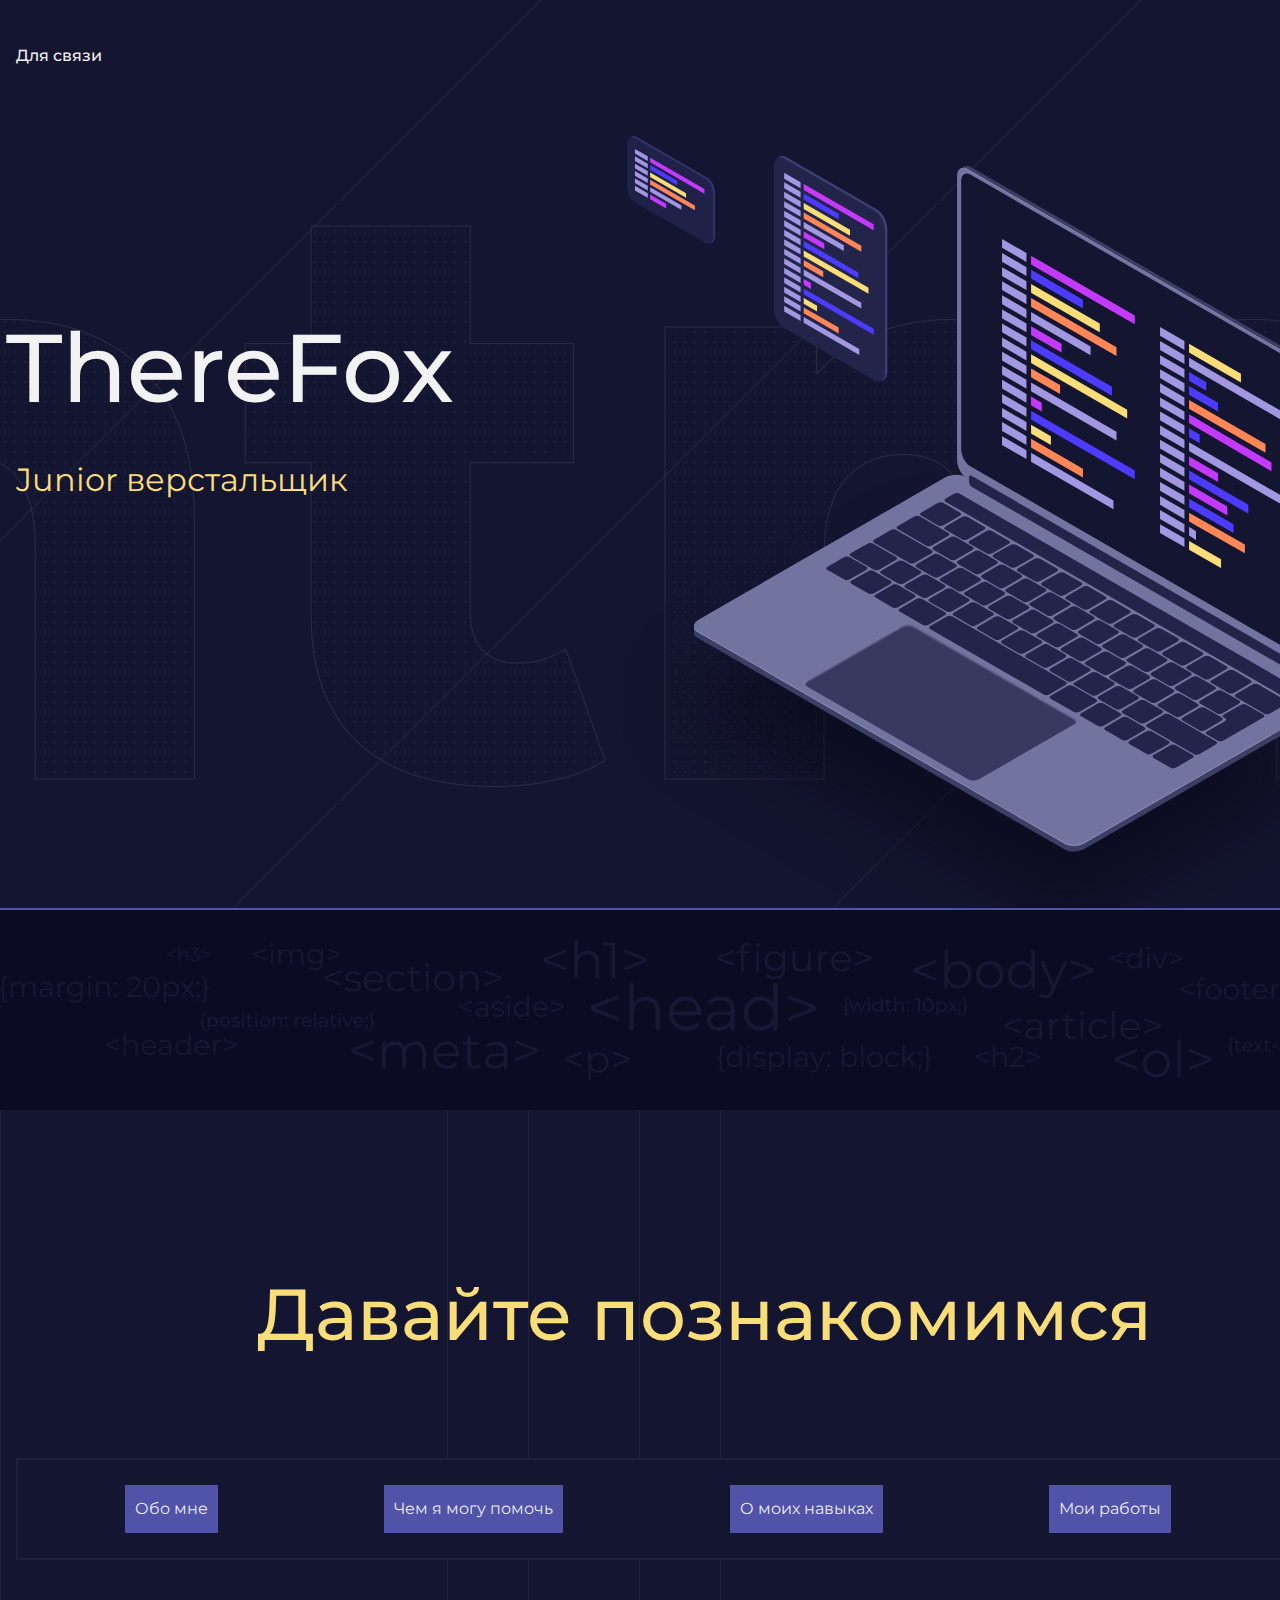
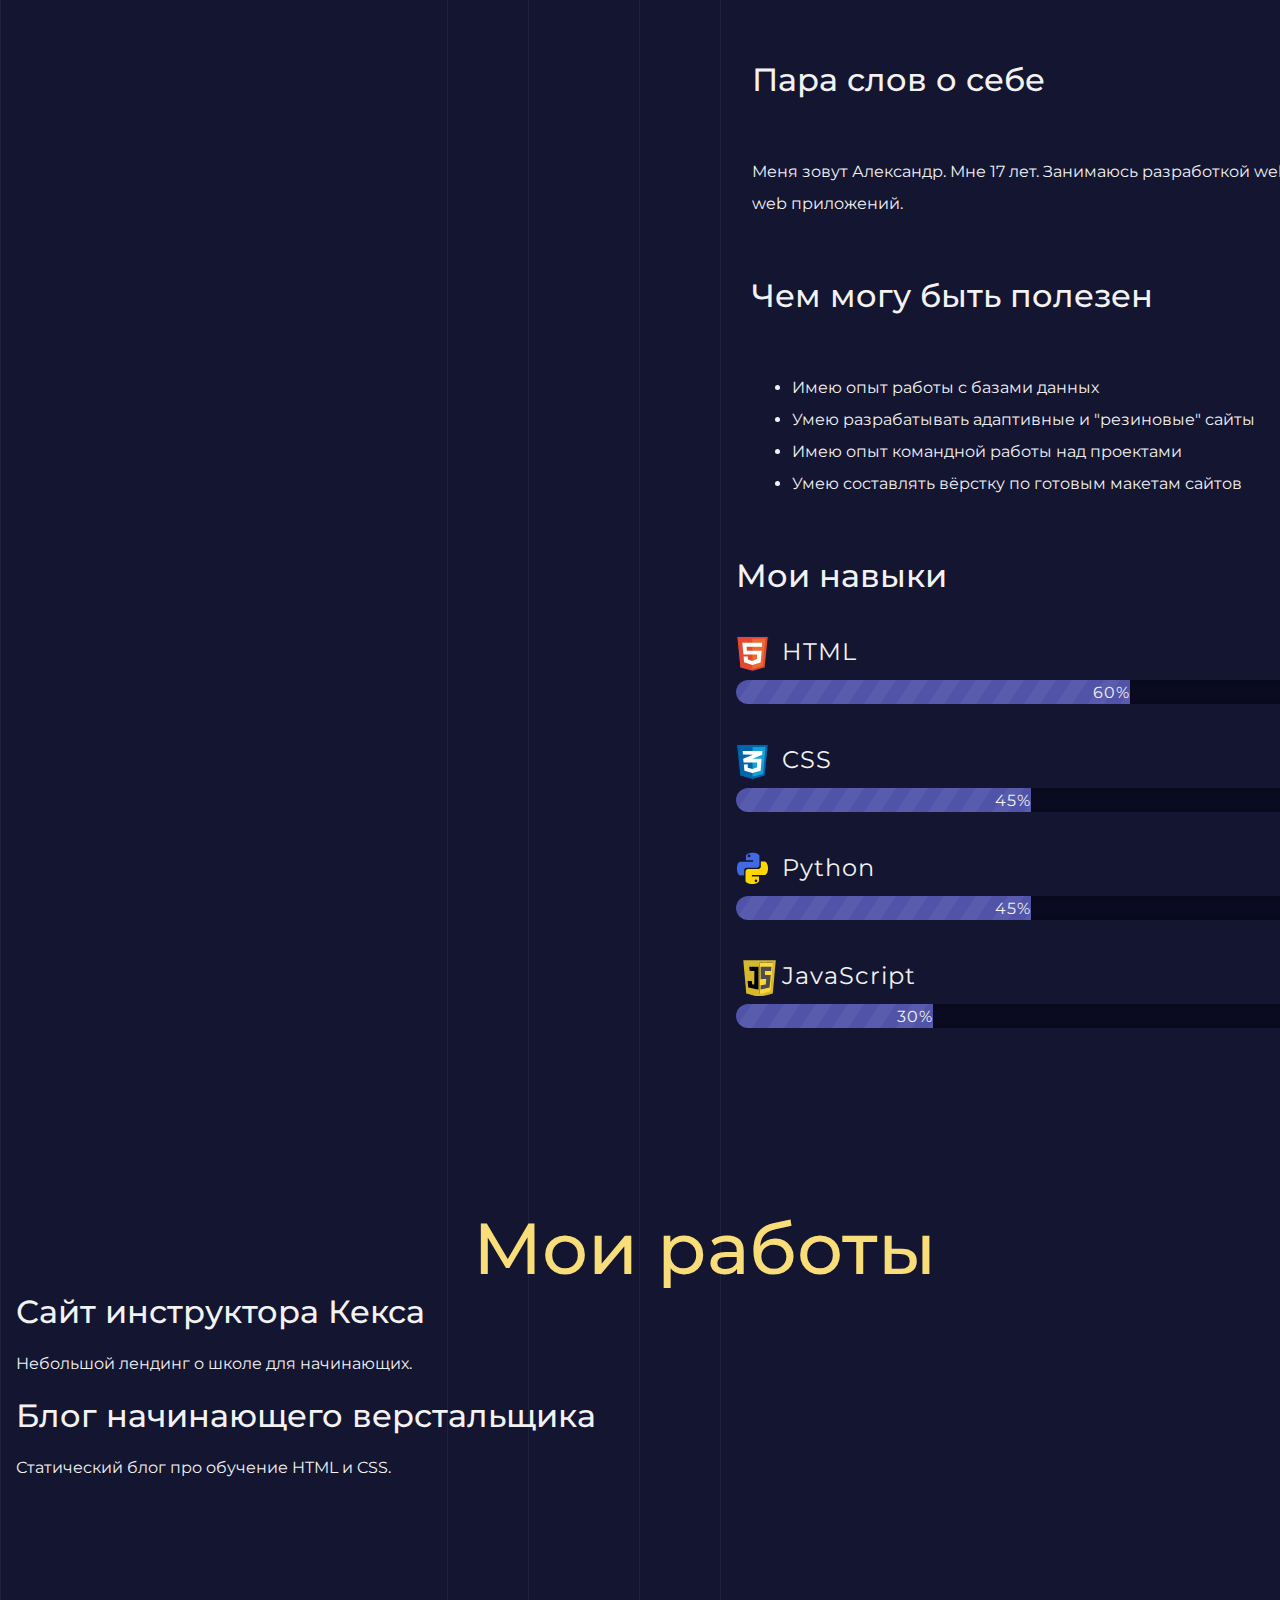
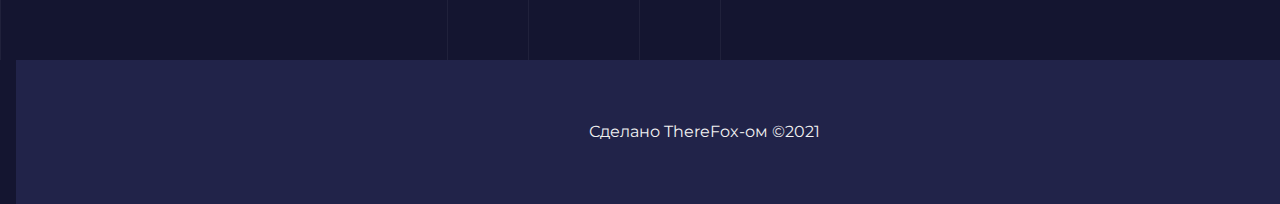
==== index.html @ a83d8f55 "Update index.html" ====
<!DOCTYPE html>
<html lang="ru">
  <head>
    <meta charset="UTF-8">
    <link rel="stylesheet" href="style.css">
    <title>Портфолио ThereFox-a</title>
    <link href="https://fonts.googleapis.com/css?family=Montserrat:400,500,700|Old+Standard+TT&display=swap&subset=cyrillic" rel="stylesheet">
  </head>

  <body>
    <header class="page-header">
    <div class="container">
      <a href="https://vk.com/therefox">Для связи</a>
    </div>
    </header>

    <section class="hero-image">
      <div class="container">
      <h1 class="heading">ThereFox</h1>
      </div>
      <div class="container">
      <p>Junior верстальщик</p>
      </div>
    </section>
    <section class="intro">
    <div class="container">
          <h2 class="subheading">Давайте познакомимся</h2>
        <ul class="main-menu">
            <li><a href="#on_me">Обо мне</a></li>
            <li><a href="#my_help">Чем я могу помочь</a></li>
            <li><a href="#my_skils">О моих навыках</a></li>
            <li><a href="#my_work">Мои работы</a></li>
        </ul>
      <div class="container" id="on_me">
        <h3>Пара слов о себе</h3>
      </div>
      <div class="container">
        <p>Меня зовут Александр. Мне 17 лет. Занимаюсь разработкой web сайтов и web приложений.</p>
      </div>
      <div class="container" id="my_help">
        <h3>Чем могу быть полезен</h3>
      </div>
      <div class="container">
        <ul>
          <li>Имею опыт работы с базами данных</li>
          <li>Умею разрабатывать адаптивные и "резиновые" сайты</li>
          <li>Имею опыт командной работы над проектами</li>
          <li>Умею составлять вёрстку по готовым макетам сайтов</li>
        </ul>
      </div>
      <div class="skills">
        <h3 id="my_skils">Мои навыки</h3>
        <dl class="skills-list">
        <dt class="skill-html">HTML</dt>
        <dd class="level"><div style="width: 60%;">60%</div></dd>
        <dt class="skill-css">CSS</dt>
        <dd class="level"><div style="width: 45%;">45%</div></dd>
        <dt class="skill-Python">Python</dt>
        <dd class="level"><div style="width: 45%;">45%</div></dd>
        <dt class="skill-js">JavaScript</dt>
        <dd class="level"><div style="width: 30%;">30%</div></dd>
        </dl>
        </div>
    </div>
    </section>

    <section class="portfolio">
      <div class="container">
      <h2 class="subheading" id="my_work">Мои работы</h2>
     </div>
     <div class="container">
      <h3>Сайт инструктора Кекса</h3>
    </div>
    <div class="container">
      <p>Небольшой лендинг о школе для начинающих.</p>
    </div>
    <div class="container">
      <h3>Блог начинающего верстальщика</h3>
    </div>
    <div class="container">
      <p>Статический блог про обучение HTML и CSS.</p>
    </div>
    </section>
    <div class="container">
    <footer class="page-footer">
      <p style="text-align:center;">Сделано ThereFox-ом ©2021</p>
    </footer>
  </div>
  </body>
</html>
---- style.css ----
body {
  position: relative;
  margin: 0;
  min-width: 1408px;
  font-family: "Montserrat", "Helvetica", "Arial", sans-serif;
  font-size: 16px;
  line-height: 32px;
  color: #f2f2f2;
  background-color: #141530;
  background-image: url("img/pattern-lines-hero.svg");
  background-position: center;
}

.container {
  max-width: 1408px;
  margin: 0 auto;
  padding: 0 16px;
}

.page-header {
  margin: 0;
  padding: 40px 0;
}

.page-header a,
.page-footer a {
  position: relative;
  margin-right: 64px;
  padding-bottom: 10px;
  padding-top: 9px;
  font-weight: 500;
  text-decoration: none;
  background-repeat: no-repeat;
  background-position: left;
  color: inherit;
}

.page-header a:focus,
.page-header a:hover,
.page-footer a:focus,
.page-footer a:hover {
  color: #f9dd79;
}

.page-header a::after,
.page-footer a::after {
  position: absolute;
  content: "";
  bottom: 0;
  left: 0;
  width: 0;
  height: 2px;
  background-color: #f9dd79;
  transition: width 200ms;
}

.page-header a:hover::after,
.page-footer a:hover::after {
  width: 100%;
}

.header-email,
.footer-email {
  padding-left: 28px;
  background-image: url("img/icon-email.svg");
}

.header-email:focus,
.header-email:hover,
.footer-email:focus,
.footer-email:hover {
  background-image: url("img/icon-email-alt.svg");
}

.header-phone,
.footer-phone {
  padding-left: 21px;
  background-image: url("img/icon-phone.svg");
}

.header-phone:focus,
.header-phone:hover,
.footer-phone:focus,
.footer-phone:hover {
  background-image: url("img/icon-phone-alt.svg");
}

.page-header a:active,
.page-footer a:active {
  opacity: 0.5;
}

.hero-image {
  position: relative;
  padding-top: 200px;
  height: 798px;
  background-image: url("img/bg-html.png");
  background-repeat: no-repeat;
  background-position-x: center;
  background-position-y: 48px;
}

.hero-image .container {
  display: flex;
  flex-direction: column;
}

.hero-image::before {
  position: absolute;
  content: "";
  top: 24px;
  left: calc(50vw - 32px);
  width: 800px;
  height: 800px;
  background-image: url("img/hero-image.svg");
  background-repeat: no-repeat;
}

.hero-image::after {
  position: absolute;
  content: "";
  height: 200px;
  width: 100%;
  bottom: 0;
  background-color: #0b0c23;
  background-image: url("img/bg-tags.svg");
  background-position: center;
  background-repeat: no-repeat;
  border-top: 2px solid #5053a8;
}

.heading {
  z-index: 1;
  order: 2;
  margin: 0 0 0 -10px;
  width: 815px;
  font-size: 96px;
  line-height: 112px;
  font-weight: 500;
}

.hero-image p {
  z-index: 1;
  order: 1;
  margin: 0;
  padding: 32px 0;
  padding-bottom: 16px;
  font-size: 32px;
  line-height: 48px;
  color: #f9dd79;
}

.intro,
.portfolio {
  background-color: #141530;
  background-image: url("img/pattern-lines.svg");
  background-repeat: repeat-y;
  background-position-x: center;
}

.intro {
  padding-top: 160px;
  padding-bottom: 120px;
  min-height: 828px;
}

.subheading {
  margin: 0 0 0px;
  text-align: center;
  font-size: 72px;
  line-height: 88px;
  font-weight: 500;
  color: #f9dd79;
}
.intro .container {
  position: relative;
}

.user-image {
  position: absolute;
  margin: 0;
}

.user-image img {
  width: 640px;
  height: 640px;
  object-fit: cover;
}

.intro .container div {
  margin-left: 720px;
  margin-bottom: 56px;
}

.intro h3,
.portfolio h3 {
  margin: 0 0 16px;
  font-size: 32px;
  line-height: 40px;
  font-weight: 500;
}

.intro p {
  margin: 0;
  z-index: 2;
}

.skills {
  margin-bottom: 0;
}

.skills h3 {
  margin-bottom: 40px;
}

.skills-list {
  margin: 0;
  padding: 0;
}

.skills-list dt {
  margin: 0 0 8px;
  padding-left: 46px;
  height: 36px;
  font-size: 24px;
  letter-spacing: 1px;
  background-repeat: no-repeat;
  background-position: left;
}

.skill-html {
  background-image: url("img/icon-html.svg");
}

.skill-css {
  background-image: url("img/icon-css.svg");
}
.skill-Python {
  background-image: url("img/icon-python.svg");
}
.skill-js {
  background-image: url("img/icon-js.svg");
}
.level {
  margin: 0 0 40px;
  height: 24px;
  text-align: right;
  background-color: #0b0c23;
  box-shadow: inset 0 0 12px #070716;
  border-radius: 12px;
  overflow: hidden;
}

.skills .level div {
  margin: 0;
  height: 24px;
  letter-spacing: 1px;
  line-height: 26px;
  background-color: #5053a8;
  background-image: url("img/progress-pattern.svg");
}

.portfolio {
  margin: 0;
  padding-bottom: 160px;
}

.projects {
  margin: 0;
  padding: 0;
  list-style: none;
}

.projects li {
  position: relative;
  min-height: 256px;
  margin: 0 0 100px;
  padding-left: 528px;
}

.project-image {
  position: absolute;
  top: 0;
  left: 0;
  margin: 0;
}

.project-image img {
  width: 448px;
  height: 256px;
  object-fit: cover;
}

.projects p {
  margin: 0 0 32px;
}

.button {
  margin: 0;
  padding: 8px 24px;
  display: inline-block;
  vertical-align: baseline;
  font-size: 14px;
  font-weight: 500;
  letter-spacing: 1px;
  text-decoration: none;
  text-transform: uppercase;
  color: #0b0c23;
  background-color: #f9dd79;
  box-shadow: 0 4px 16px rgba(249, 221, 121, 0.4);
  border-radius: 24px;
  transition: background-color 100ms, box-shadow 100ms;
}

.button:focus,
.button:hover {
  background-color: #f9e7a8;
  box-shadow: 0 4px 32px rgba(249, 221, 121, 0.6);
}

.button:active {
  background-color: #b69e4b;
  box-shadow: none;
}

.page-footer {
  padding: 40px 0;
  background-color: #212349;
}
.main-menu {
  margin: 100px 0;
  padding: 0px;
  list-style: none;
  border: 2px solid #ffffff0d;
  text-align: center;
  background-color: #141530;
  weight:100%;
}

.main-menu li {
  margin: 25px;
  display: inline-block;
  margin-right: 10%;
  text-align: center;
}

.main-menu a {
  display: block;
  padding: 8px 10px;
  color: #fafafaf0;
  background-color: #5053a8;
  text-decoration: none;
}
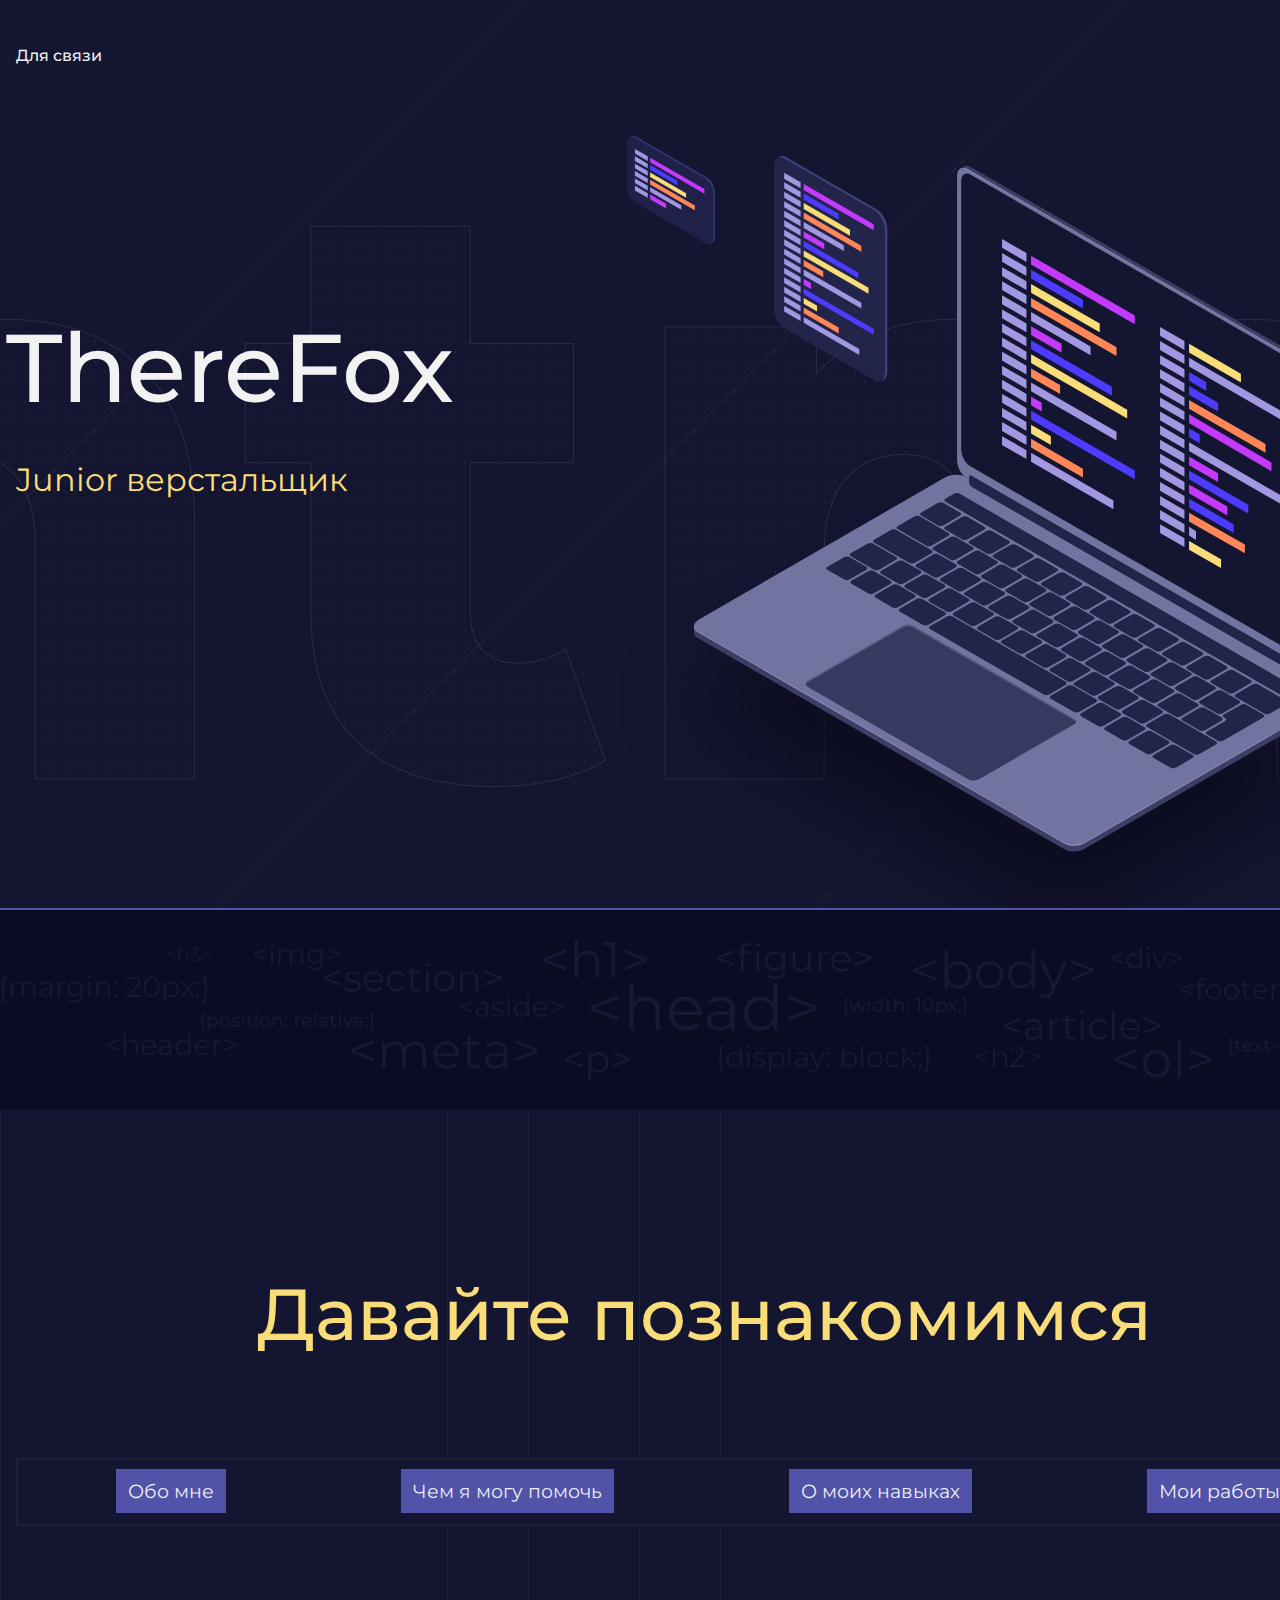
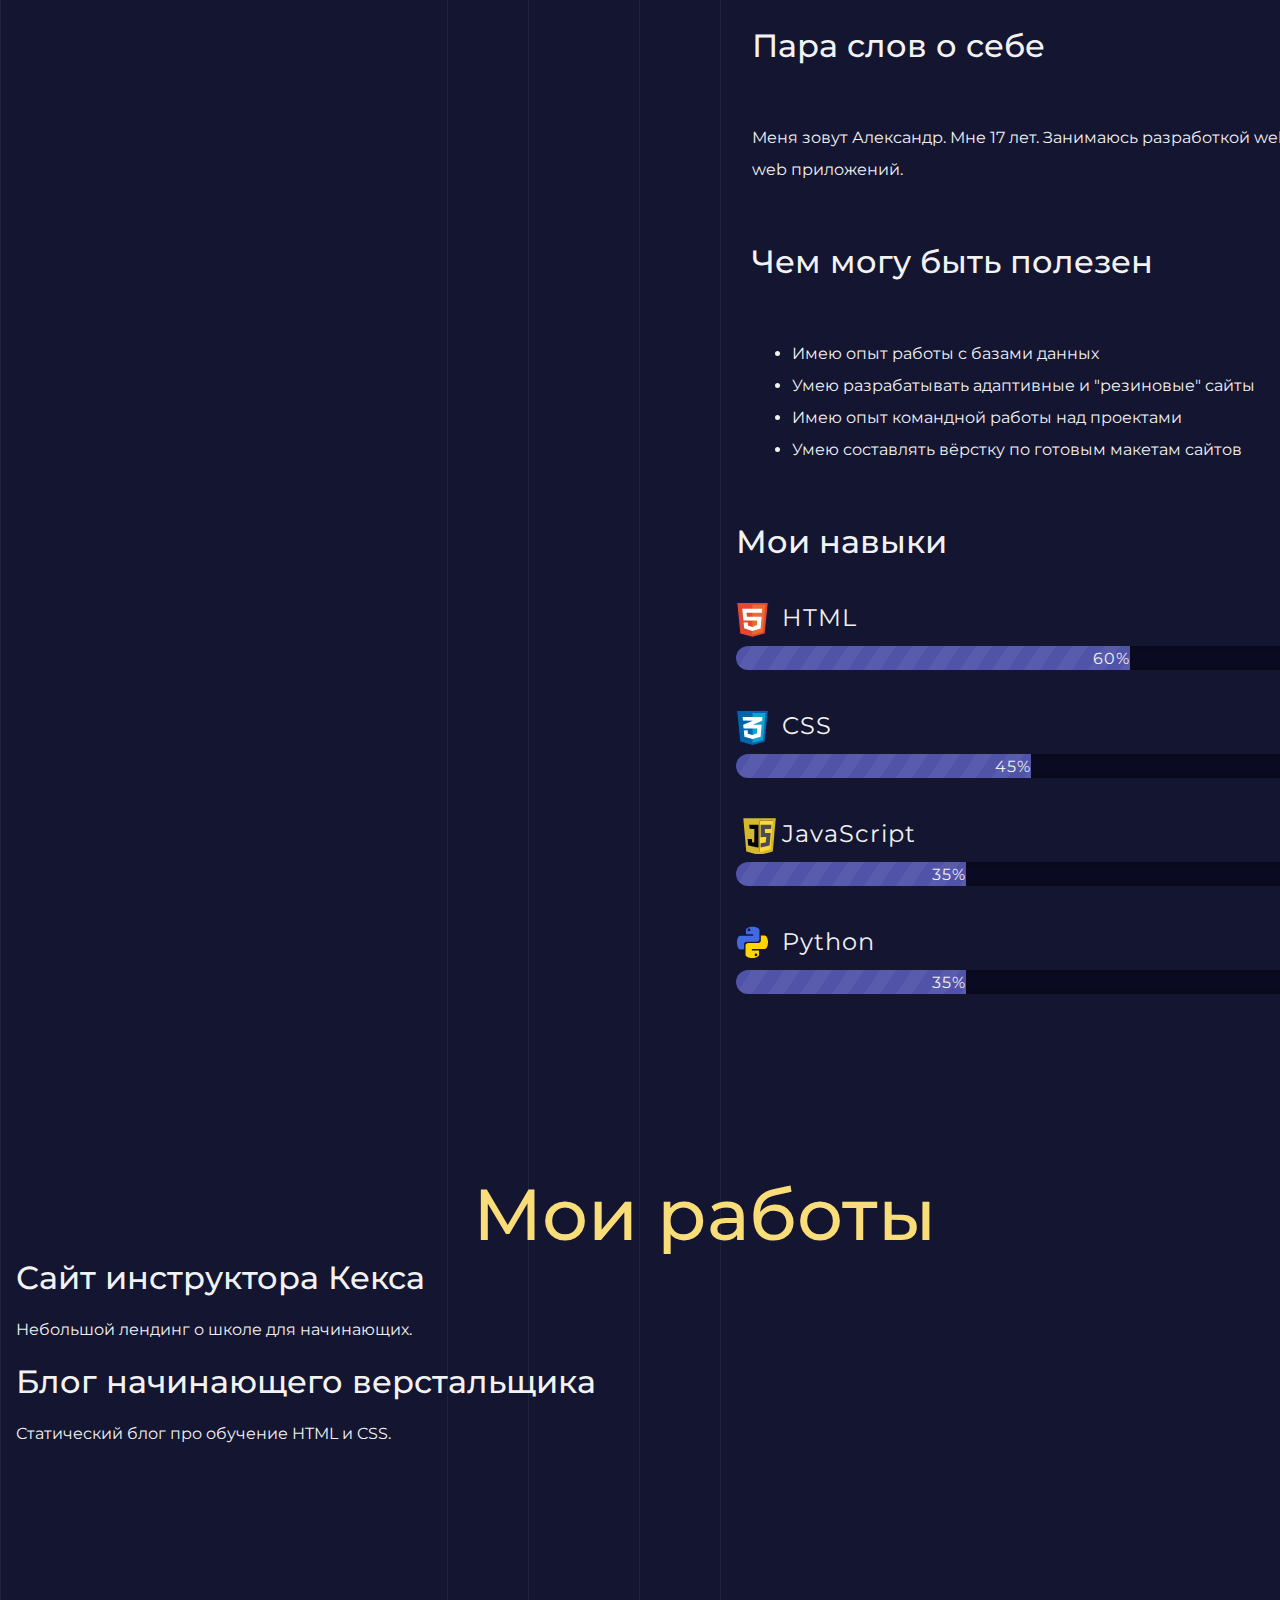
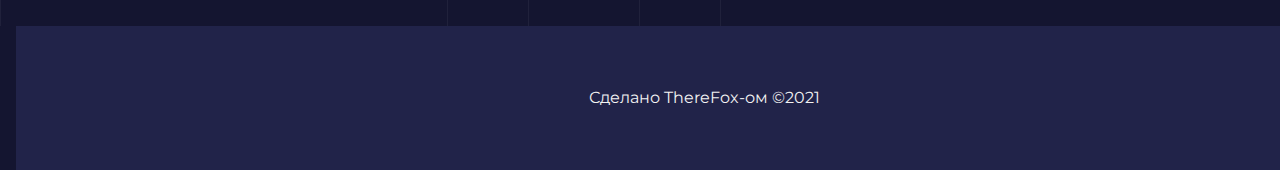
==== commit 5dfb575f: "Update index.html" ====
--- a/index.html
+++ b/index.html
@@ -55,10 +55,10 @@
         <dd class="level"><div style="width: 60%;">60%</div></dd>
         <dt class="skill-css">CSS</dt>
         <dd class="level"><div style="width: 45%;">45%</div></dd>
+        <dt class="skill-js">JavaScript</dt>
+        <dd class="level"><div style="width: 35%;">35%</div></dd>
         <dt class="skill-Python">Python</dt>
-        <dd class="level"><div style="width: 45%;">45%</div></dd>
-        <dt class="skill-js">JavaScript</dt>
-        <dd class="level"><div style="width: 30%;">30%</div></dd>
+        <dd class="level"><div style="width: 35%;">35%</div></dd>
         </dl>
         </div>
     </div>
--- a/style.css
+++ b/style.css
@@ -329,25 +329,24 @@
 }
 .main-menu {
   margin: 100px 0;
-  padding: 0px;
+  padding: 15px 10px;
   list-style: none;
   border: 2px solid #ffffff0d;
   text-align: center;
   background-color: #141530;
   weight:100%;
+  display:flex;
+  justify-content: space-around;
 }
 
 .main-menu li {
-  margin: 25px;
-  display: inline-block;
-  margin-right: 10%;
   text-align: center;
 }
 
 .main-menu a {
-  display: block;
-  padding: 8px 10px;
+  padding: 9.6px 12px;
   color: #fafafaf0;
   background-color: #5053a8;
   text-decoration: none;
-}
+  font-size:1.2em;
+}
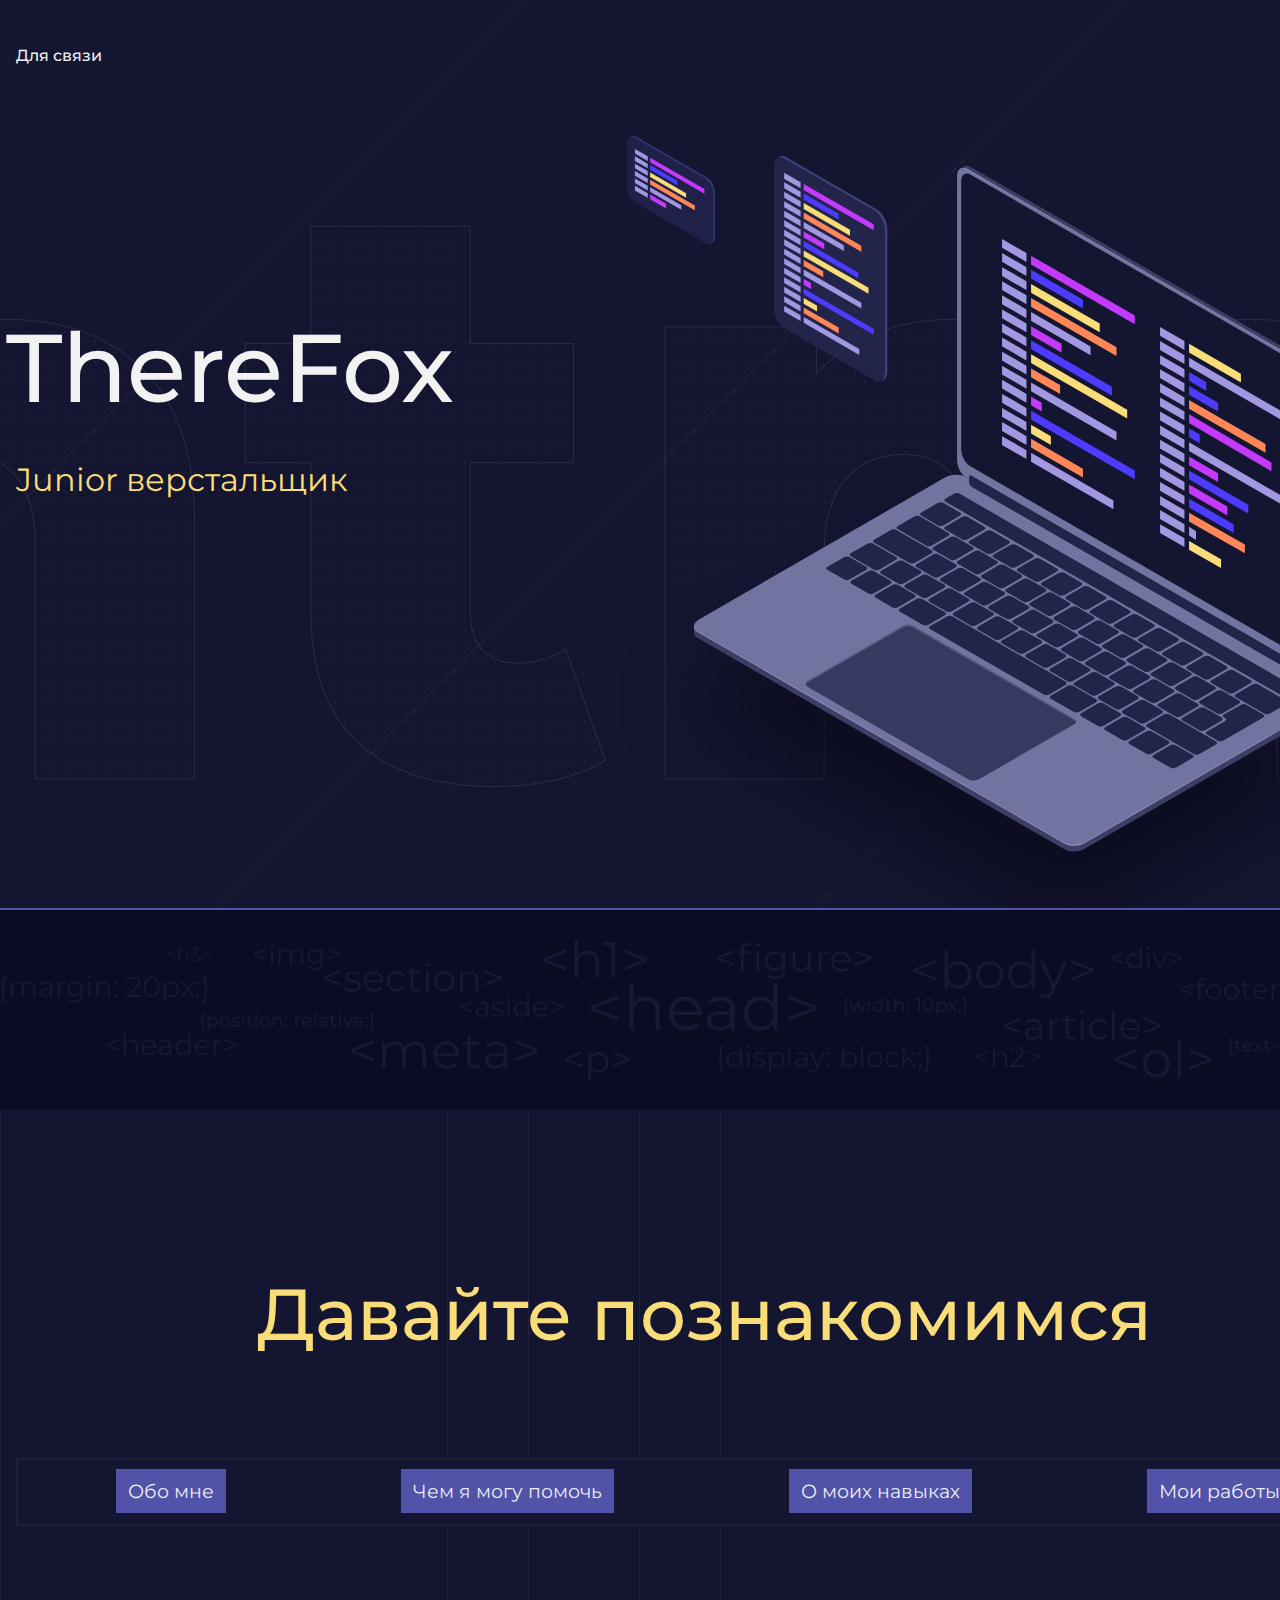
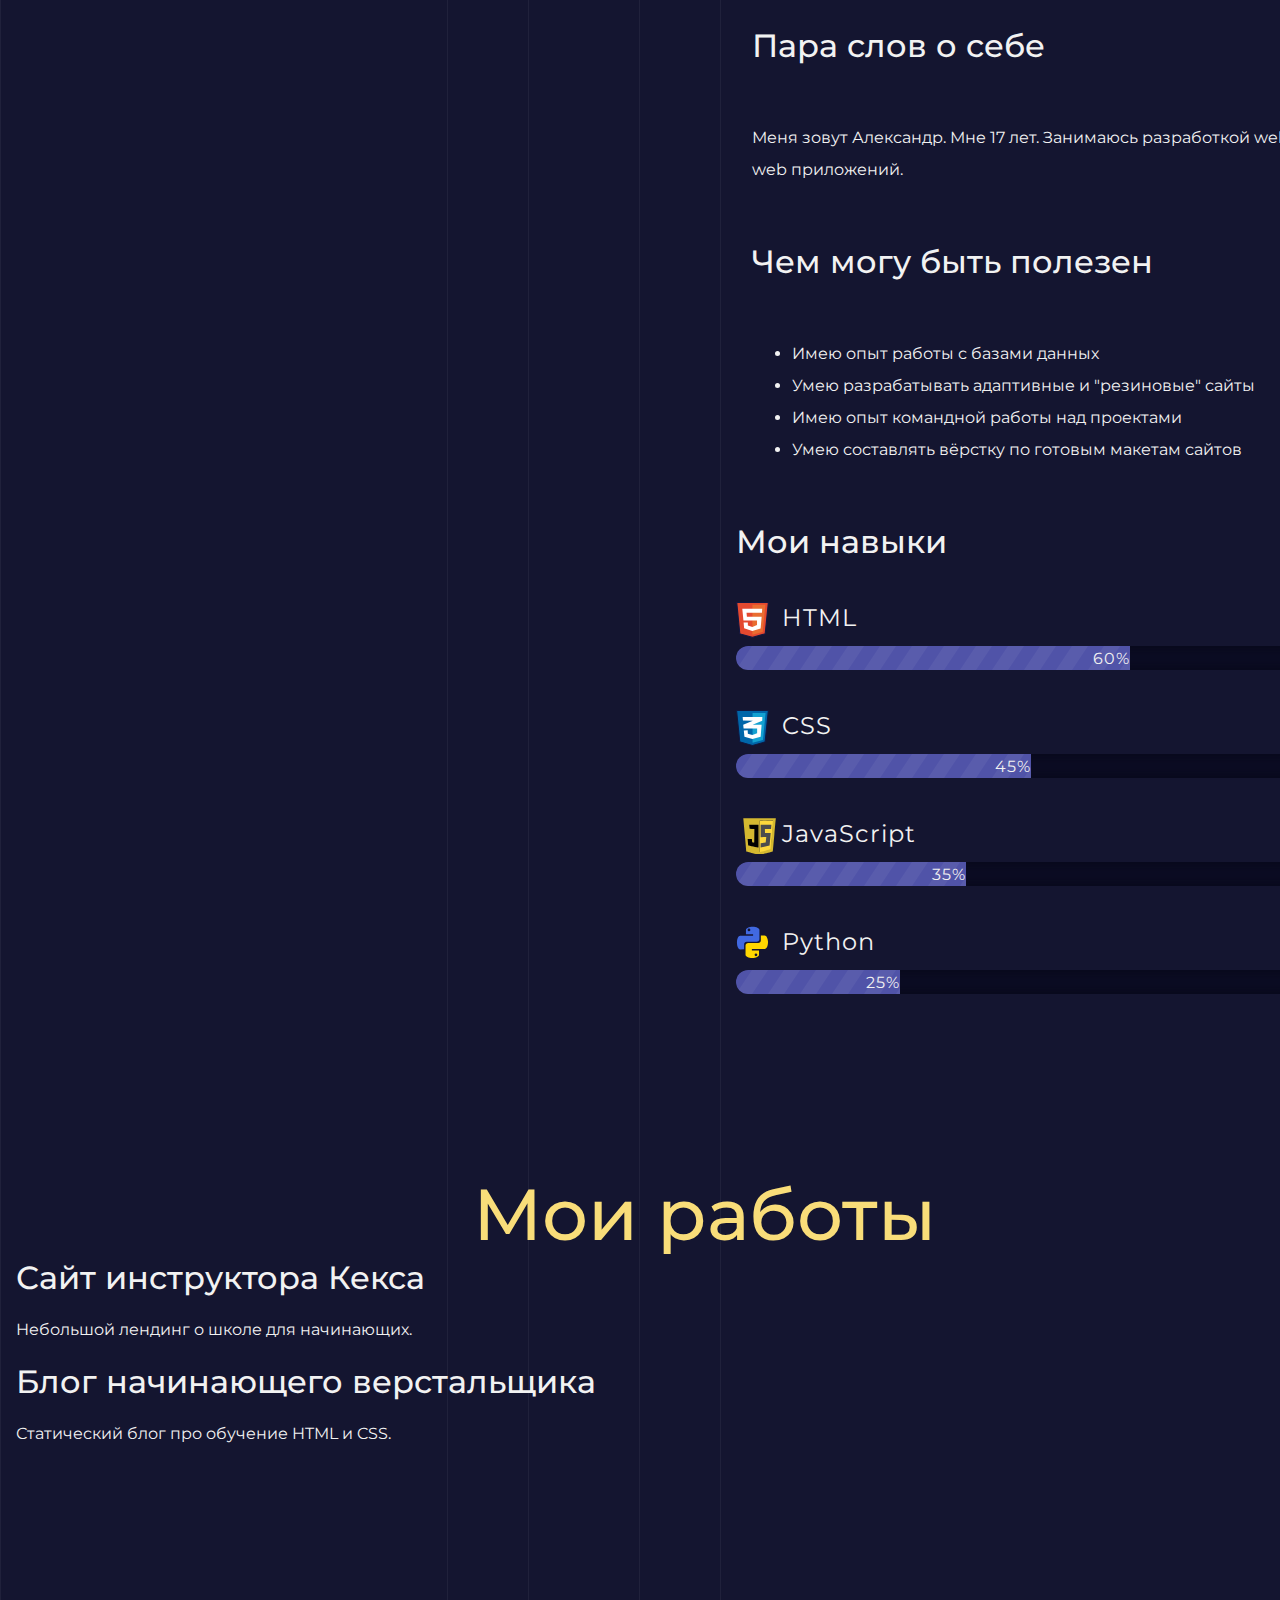
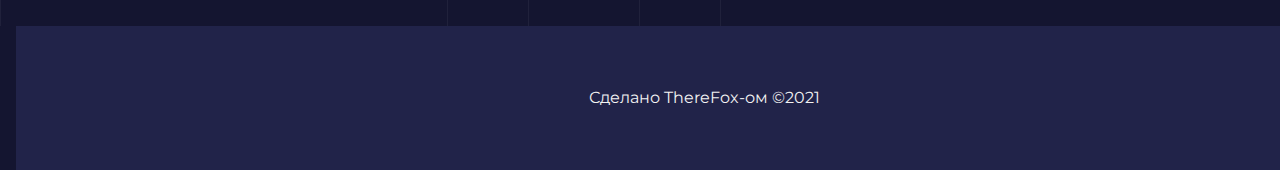
==== commit f182fd6b: "Update index.html" ====
--- a/index.html
+++ b/index.html
@@ -58,7 +58,7 @@
         <dt class="skill-js">JavaScript</dt>
         <dd class="level"><div style="width: 35%;">35%</div></dd>
         <dt class="skill-Python">Python</dt>
-        <dd class="level"><div style="width: 35%;">35%</div></dd>
+        <dd class="level"><div style="width: 25%;">25%</div></dd>
         </dl>
         </div>
     </div>
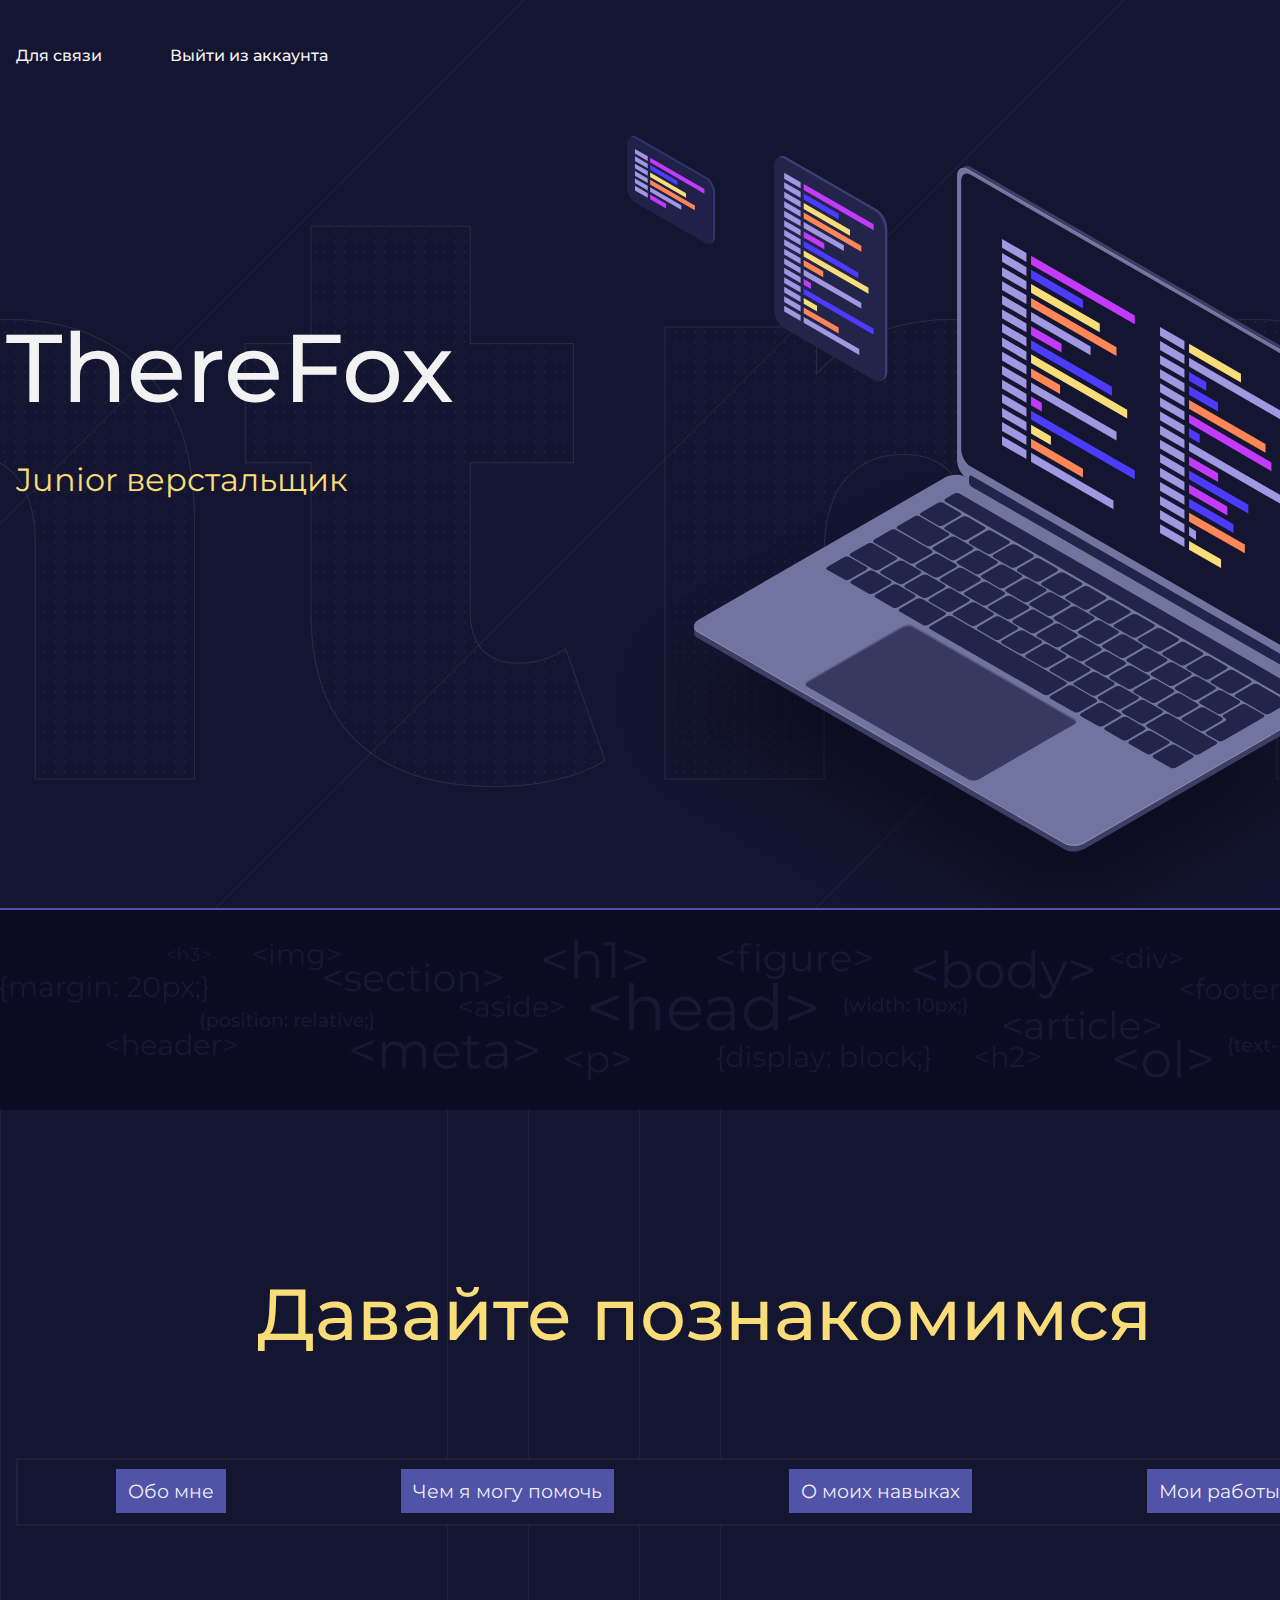
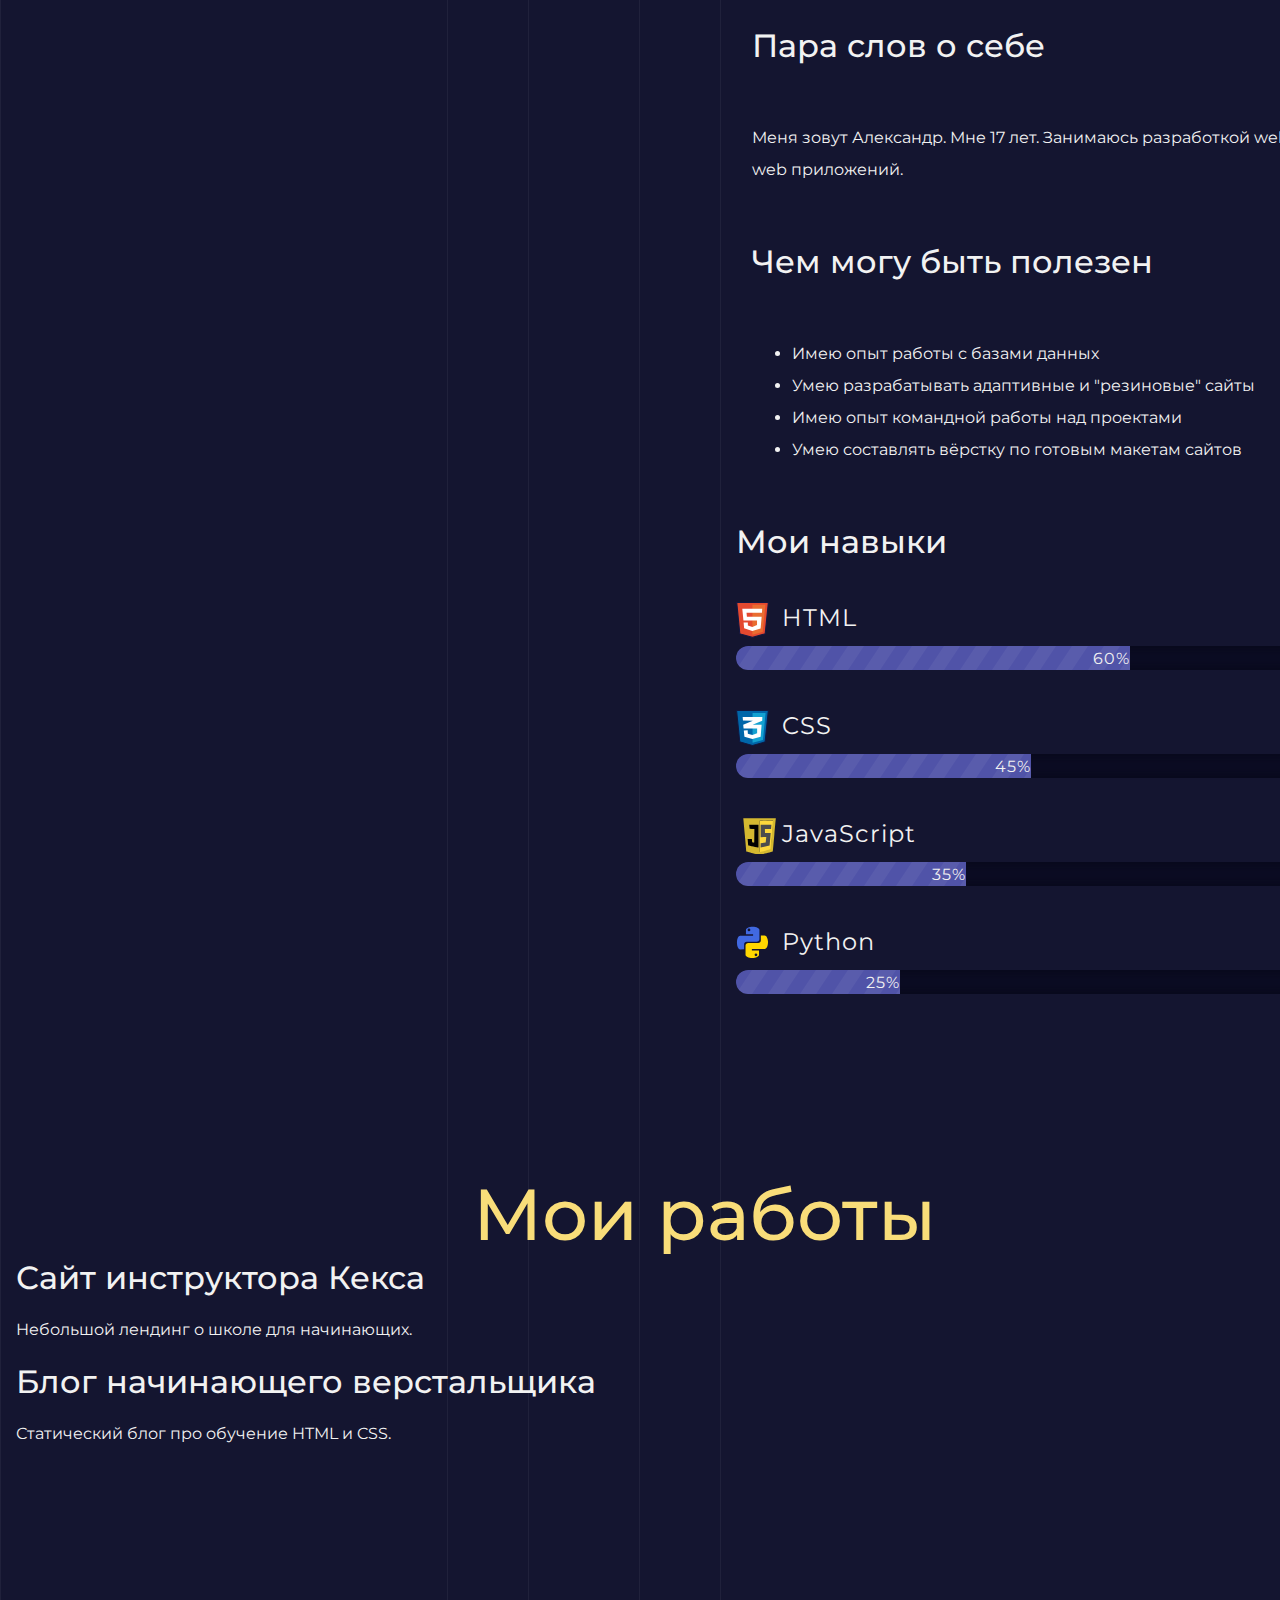
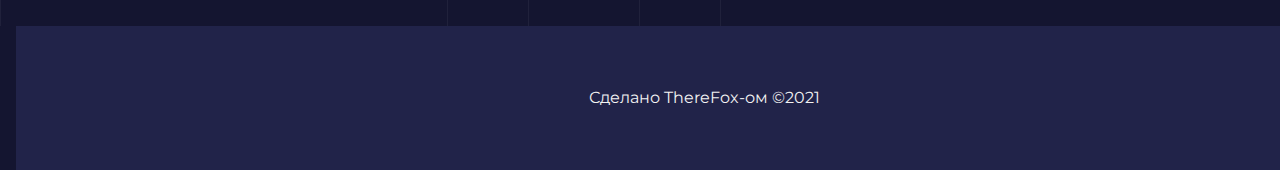
==== commit 8342bf91: "Update index.html" ====
--- a/index.html
+++ b/index.html
@@ -11,6 +11,7 @@
     <header class="page-header">
     <div class="container">
       <a href="https://vk.com/therefox">Для связи</a>
+      <a href="https://vk.com/therefox">Выйти из аккаунта</a>
     </div>
     </header>
 
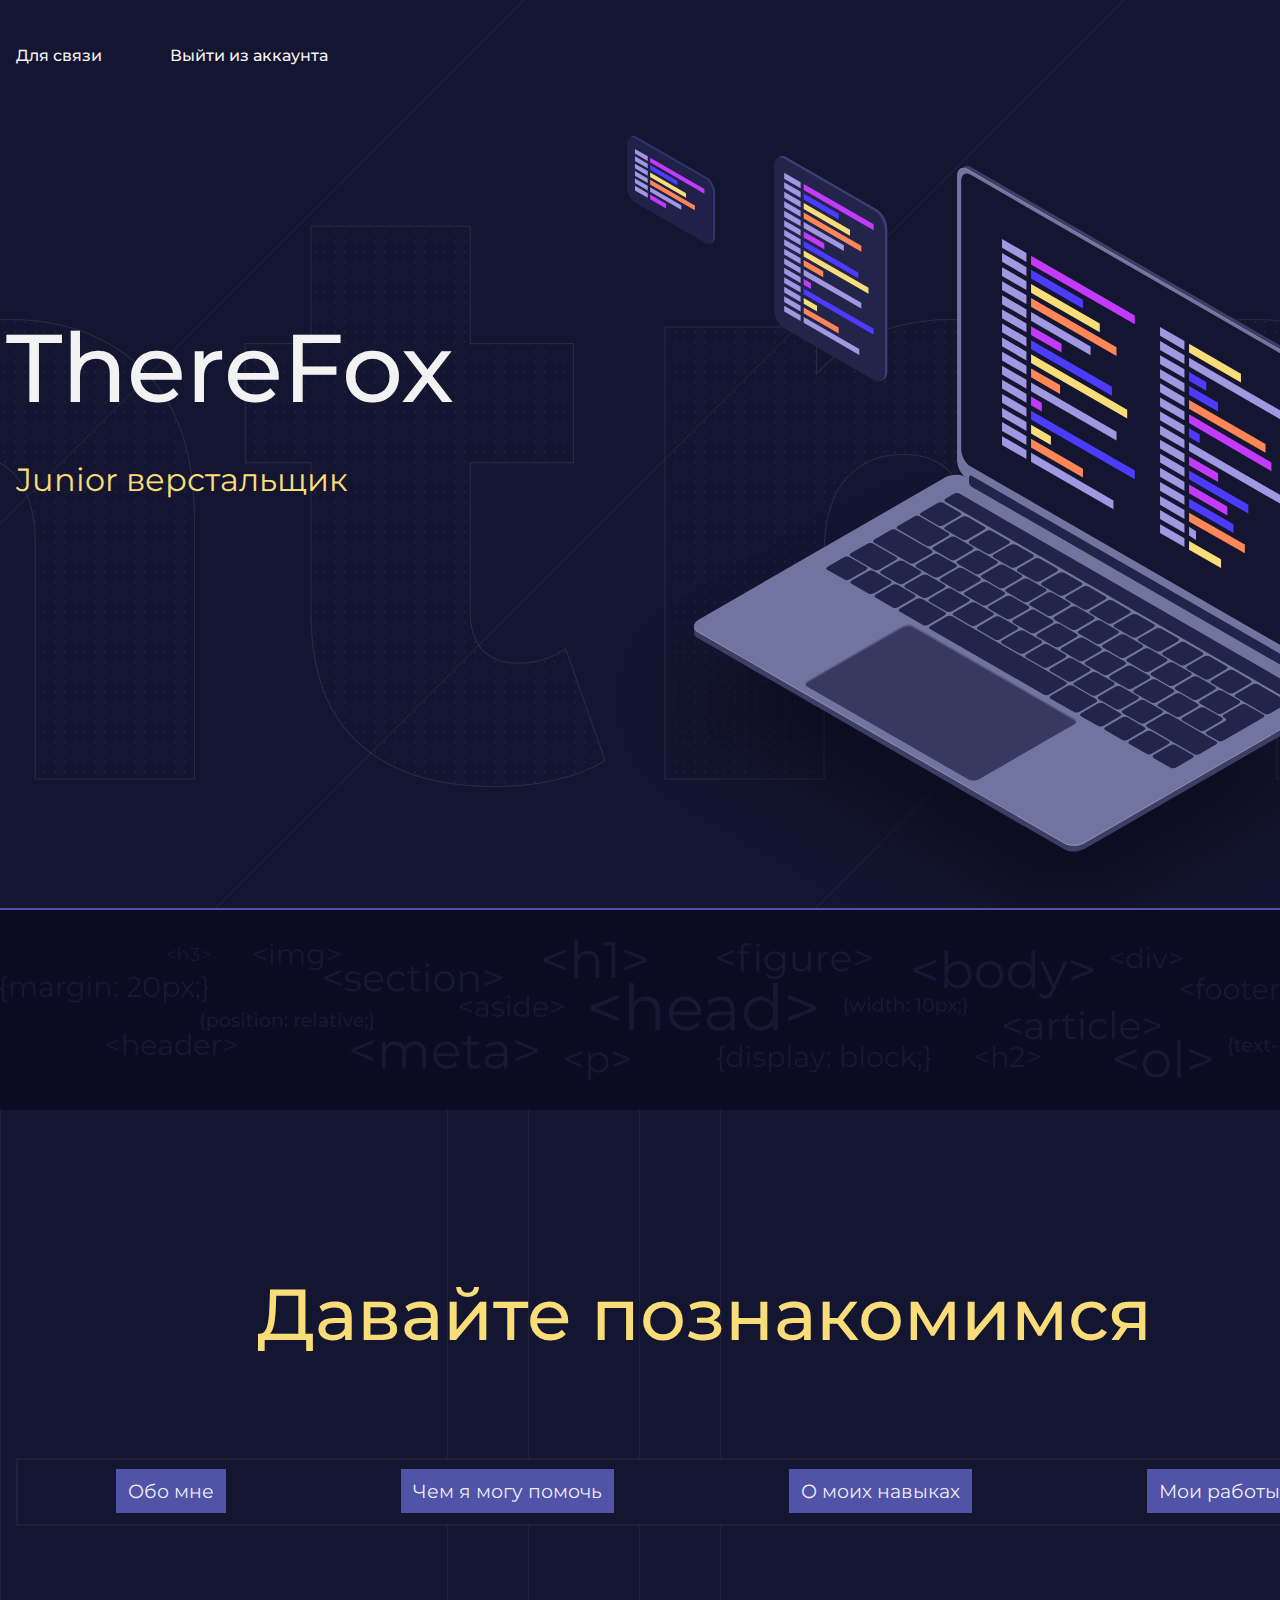
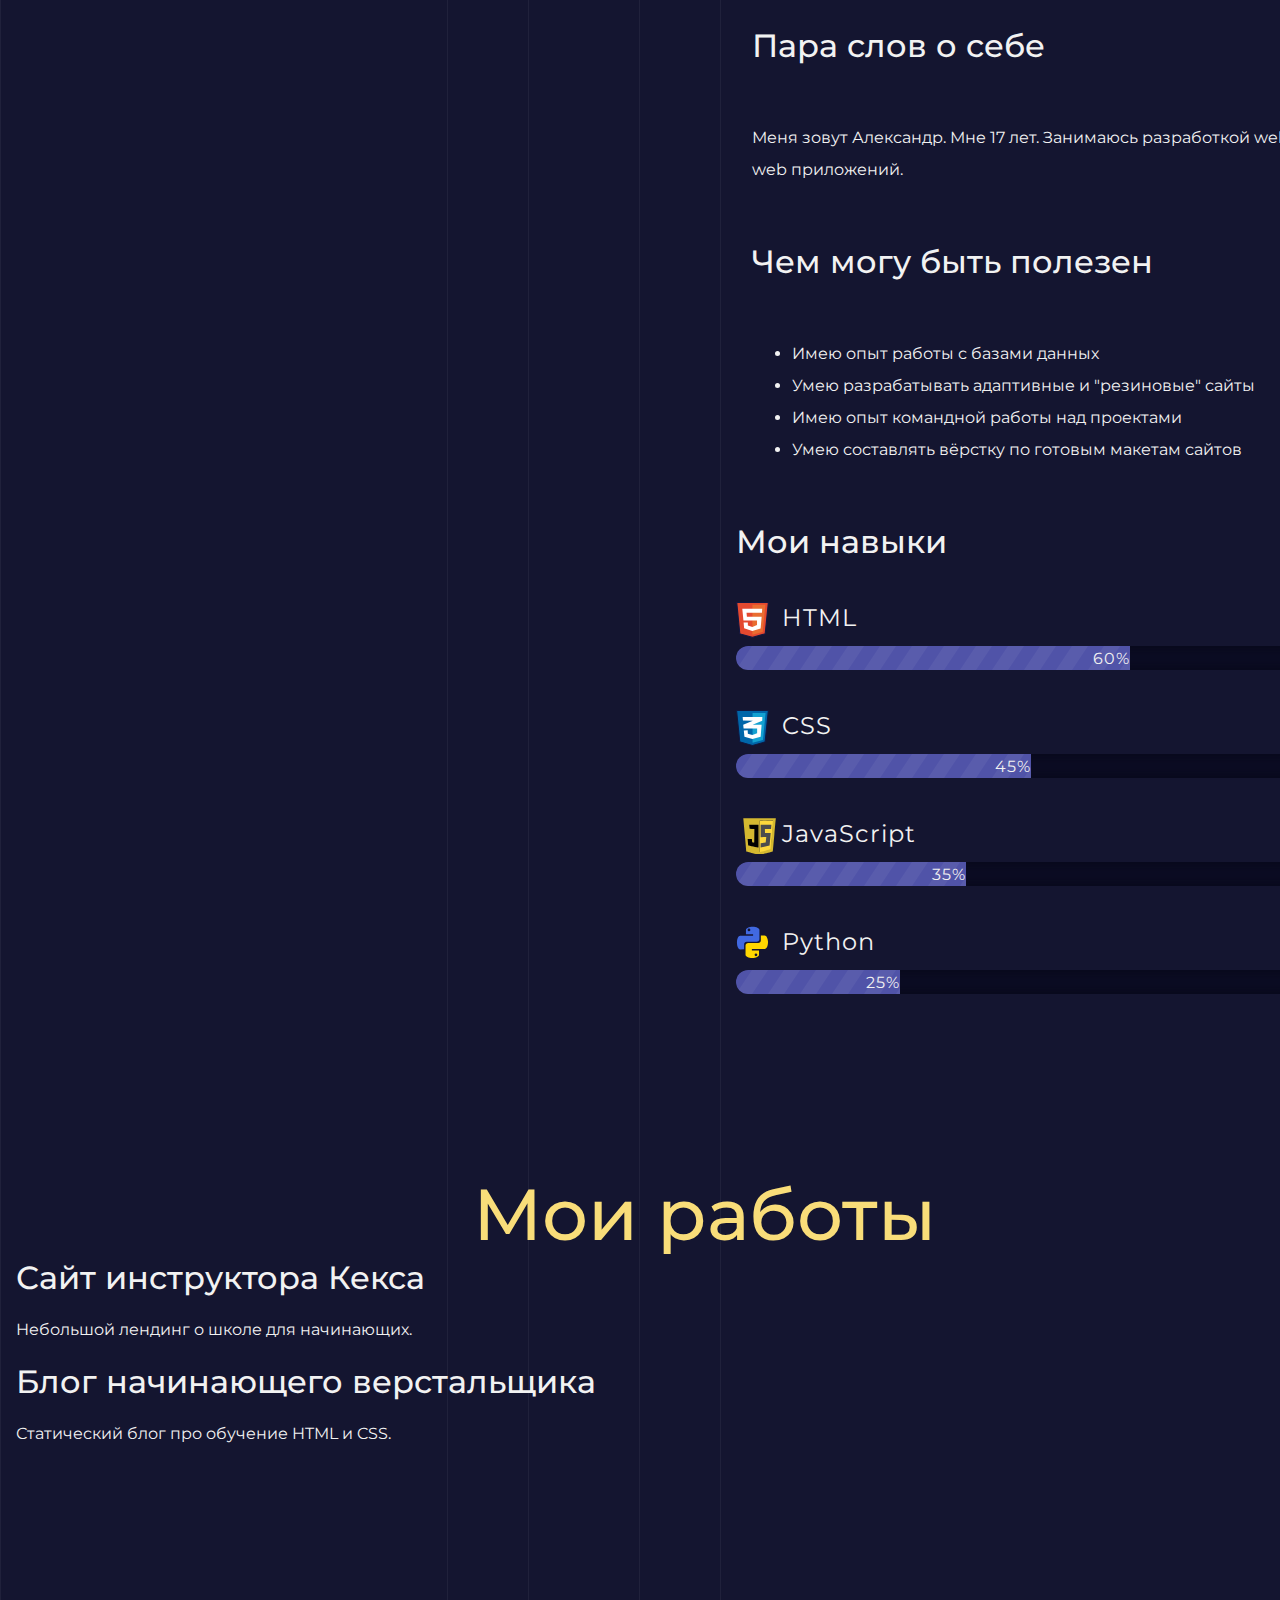
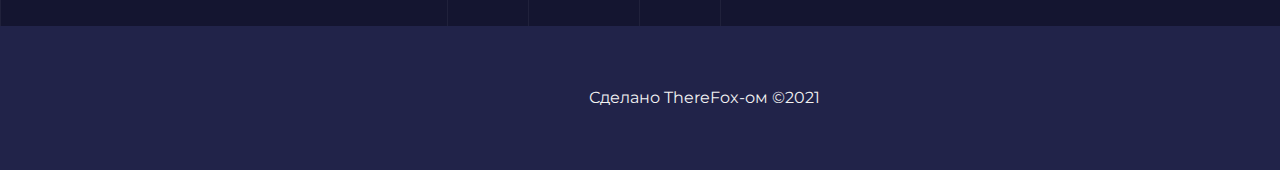
==== commit e6000b4e: "Update index.html" ====
--- a/index.html
+++ b/index.html
@@ -11,7 +11,7 @@
     <header class="page-header">
     <div class="container">
       <a href="https://vk.com/therefox">Для связи</a>
-      <a href="https://vk.com/therefox">Выйти из аккаунта</a>
+      <a href="http://m92250k1.beget.tech/exit.php">Выйти из аккаунта</a>
     </div>
     </header>
 
@@ -82,10 +82,8 @@
       <p>Статический блог про обучение HTML и CSS.</p>
     </div>
     </section>
-    <div class="container">
     <footer class="page-footer">
       <p style="text-align:center;">Сделано ThereFox-ом ©2021</p>
     </footer>
-  </div>
   </body>
 </html>
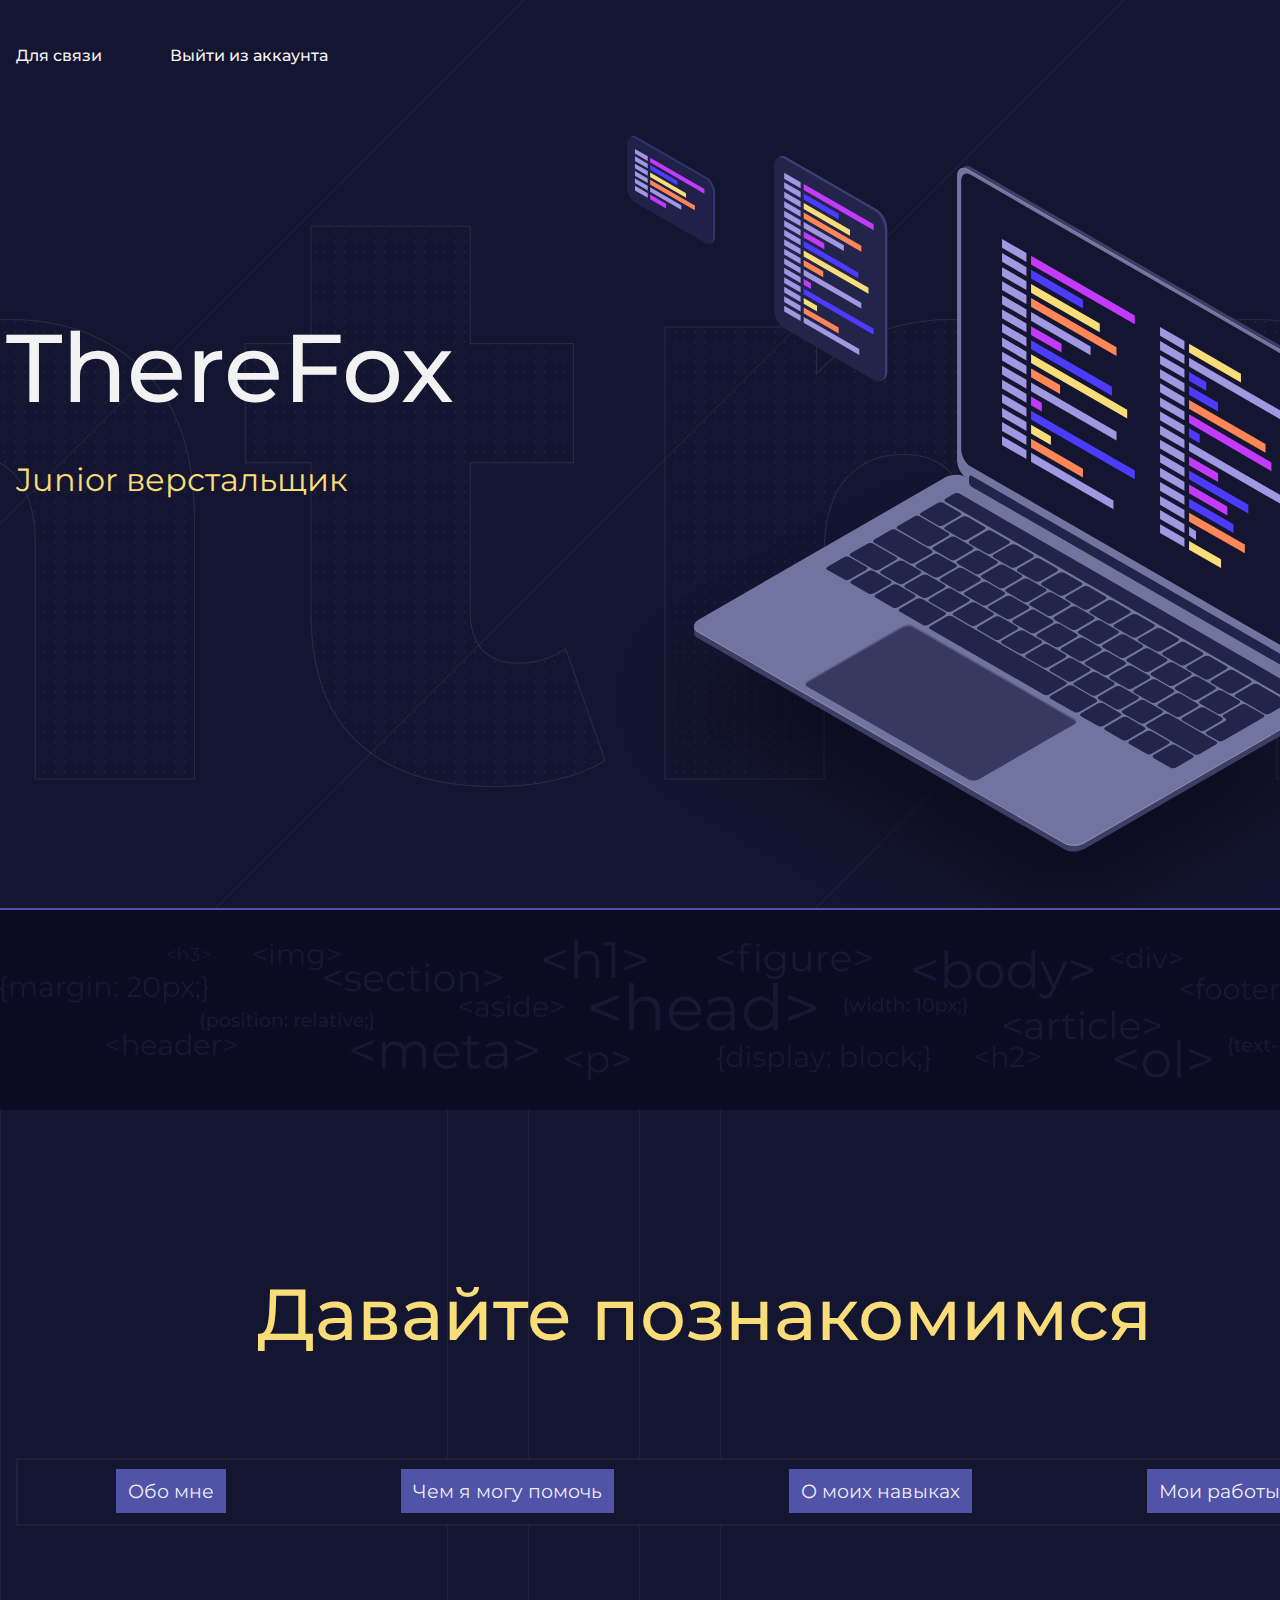
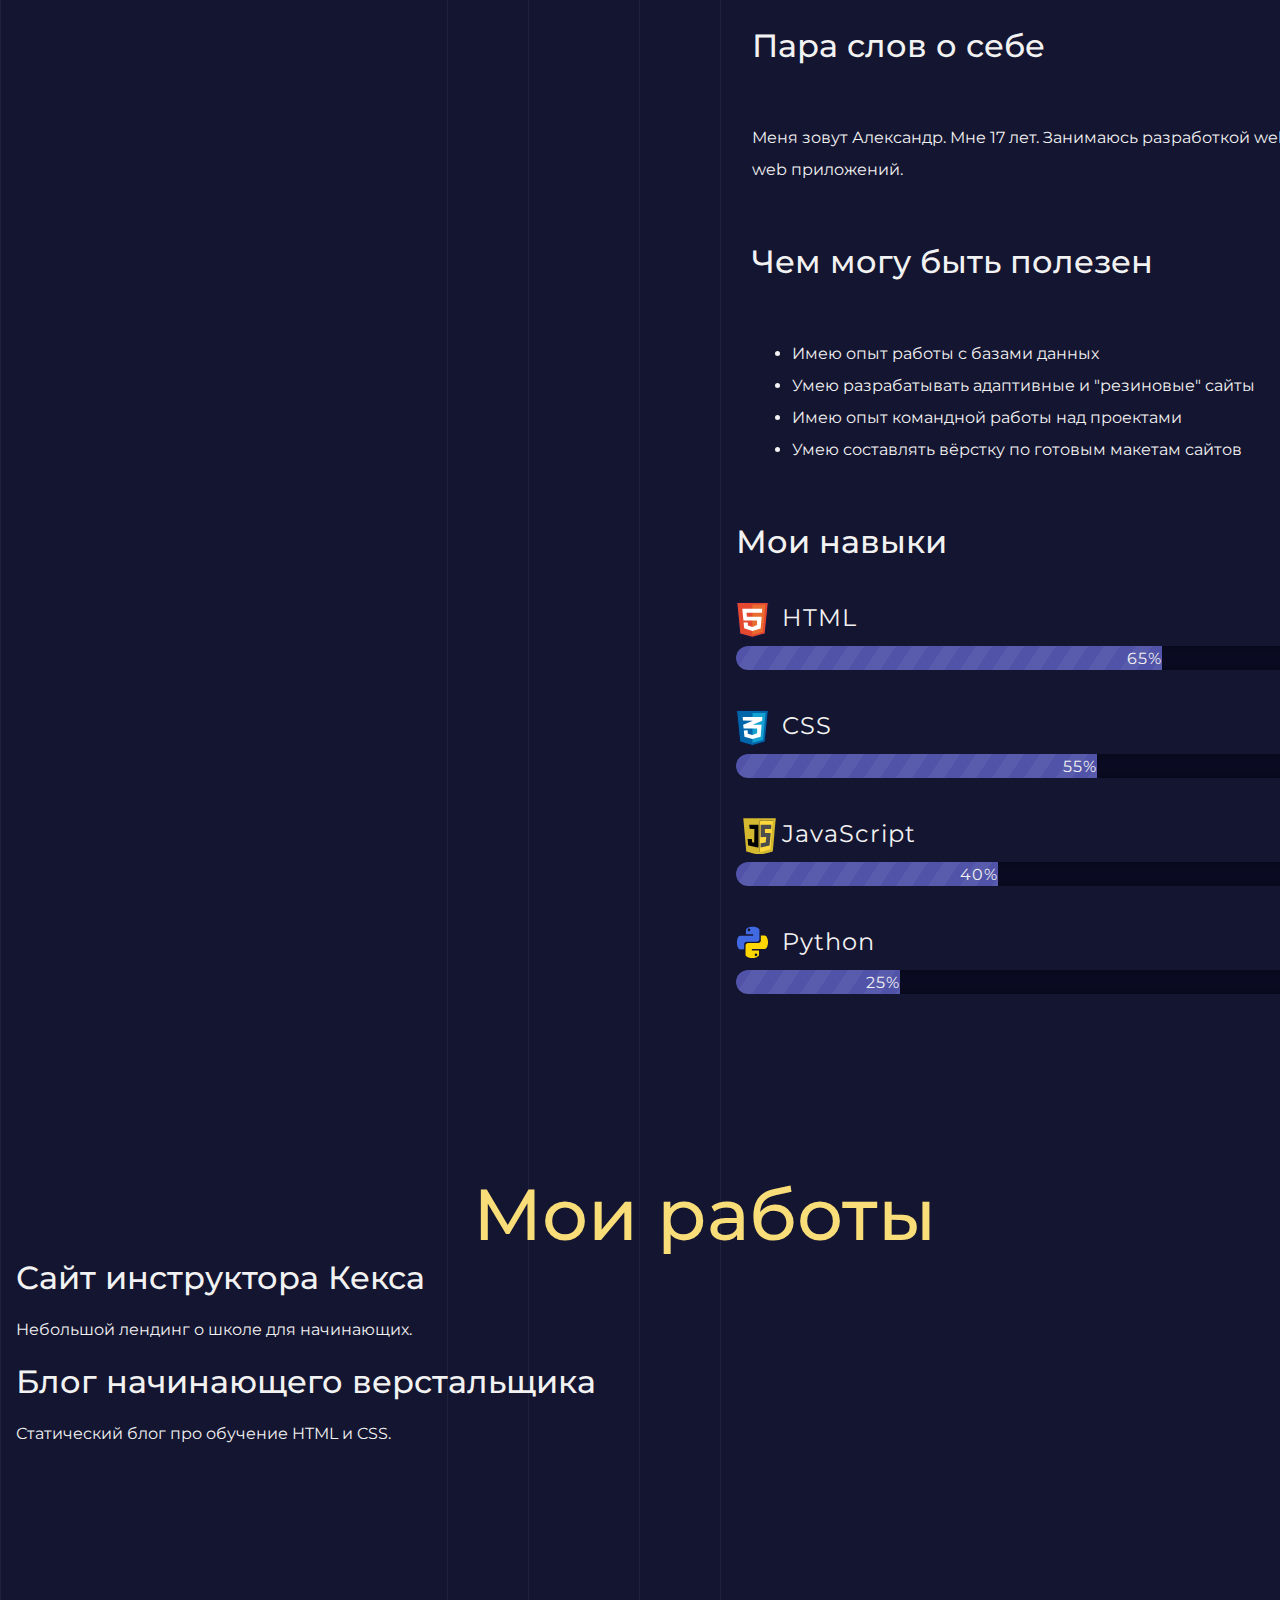
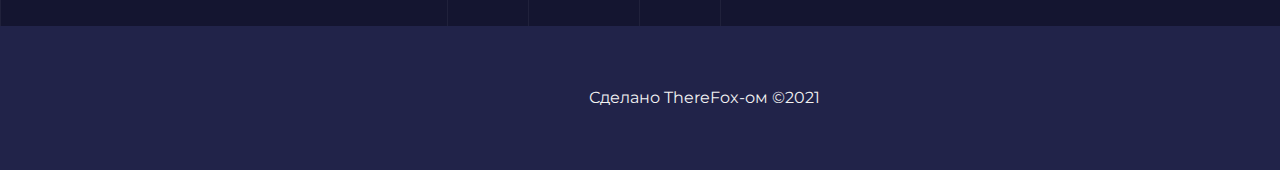
==== commit 700e15c0: "Update index.html" ====
--- a/index.html
+++ b/index.html
@@ -53,11 +53,11 @@
         <h3 id="my_skils">Мои навыки</h3>
         <dl class="skills-list">
         <dt class="skill-html">HTML</dt>
-        <dd class="level"><div style="width: 60%;">60%</div></dd>
+        <dd class="level"><div style="width: 65%;">65%</div></dd>
         <dt class="skill-css">CSS</dt>
-        <dd class="level"><div style="width: 45%;">45%</div></dd>
+        <dd class="level"><div style="width: 55%;">55%</div></dd>
         <dt class="skill-js">JavaScript</dt>
-        <dd class="level"><div style="width: 35%;">35%</div></dd>
+        <dd class="level"><div style="width: 40%;">40%</div></dd>
         <dt class="skill-Python">Python</dt>
         <dd class="level"><div style="width: 25%;">25%</div></dd>
         </dl>
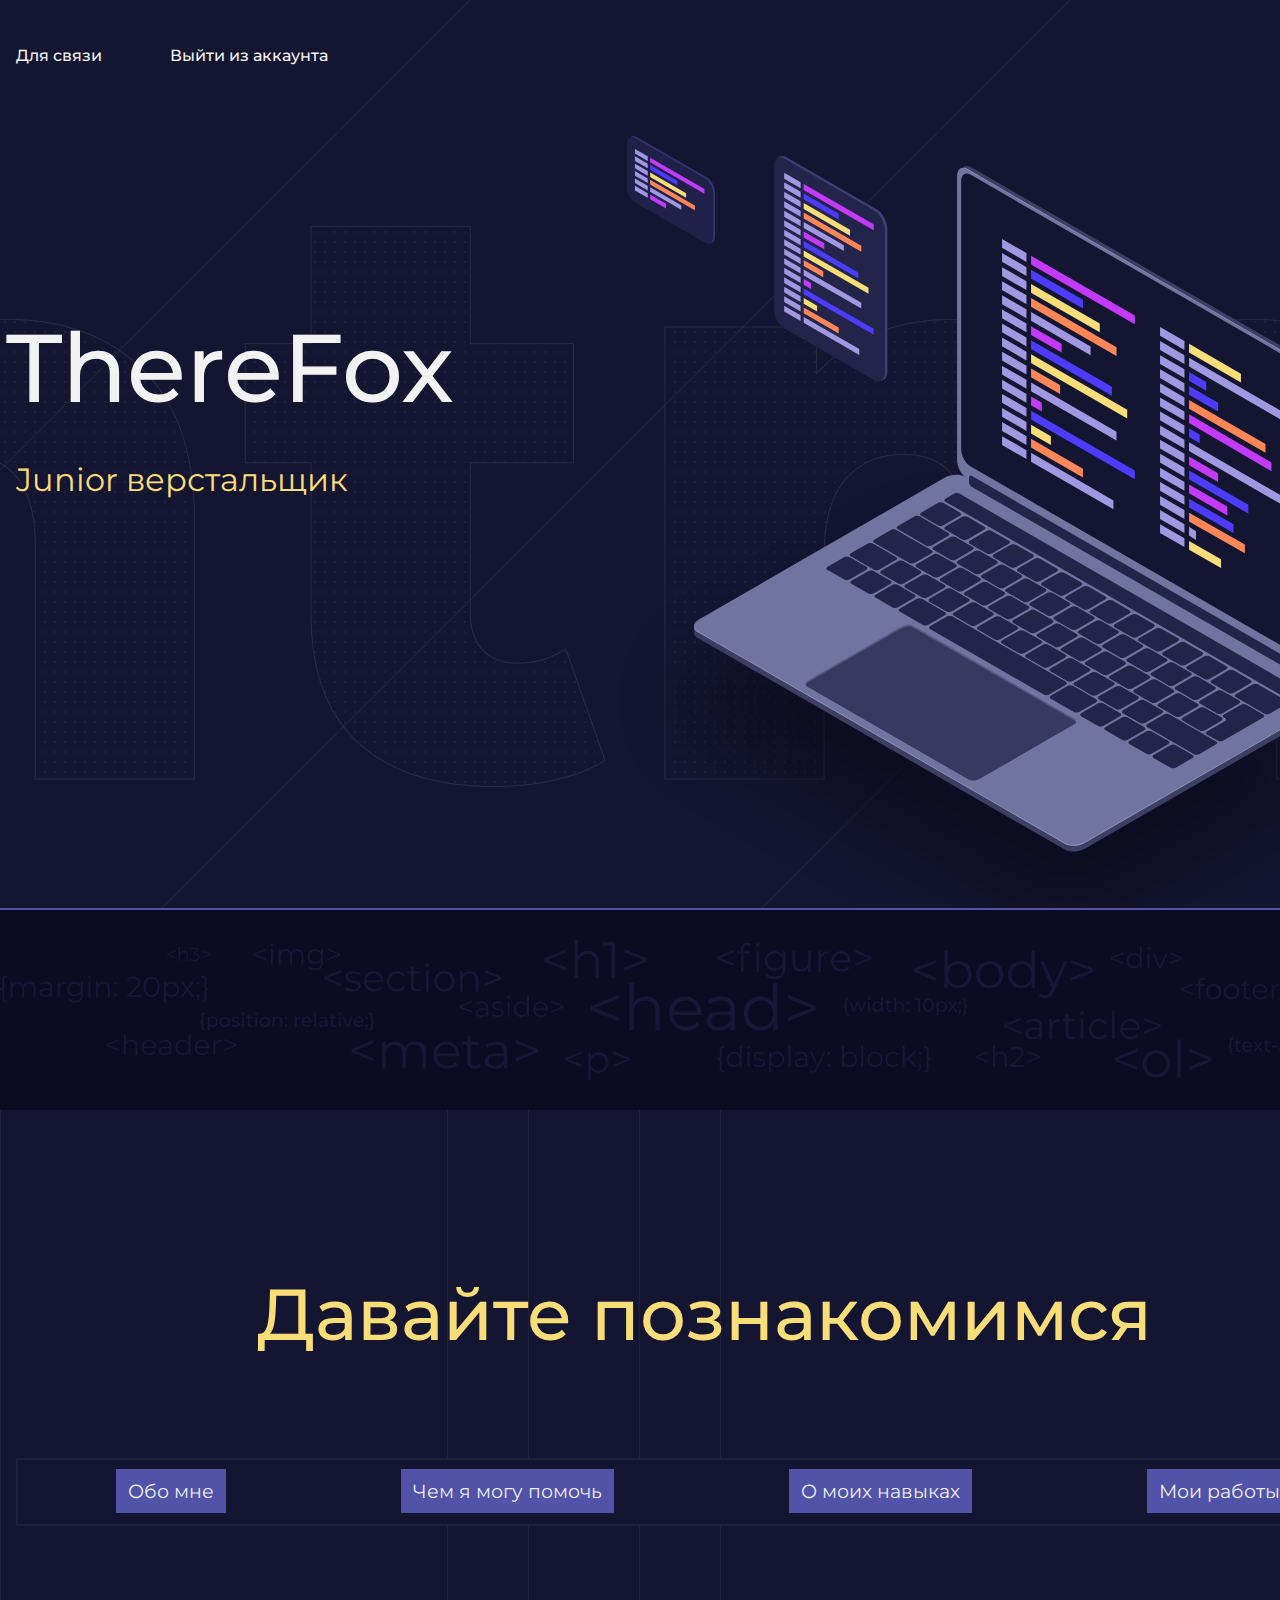
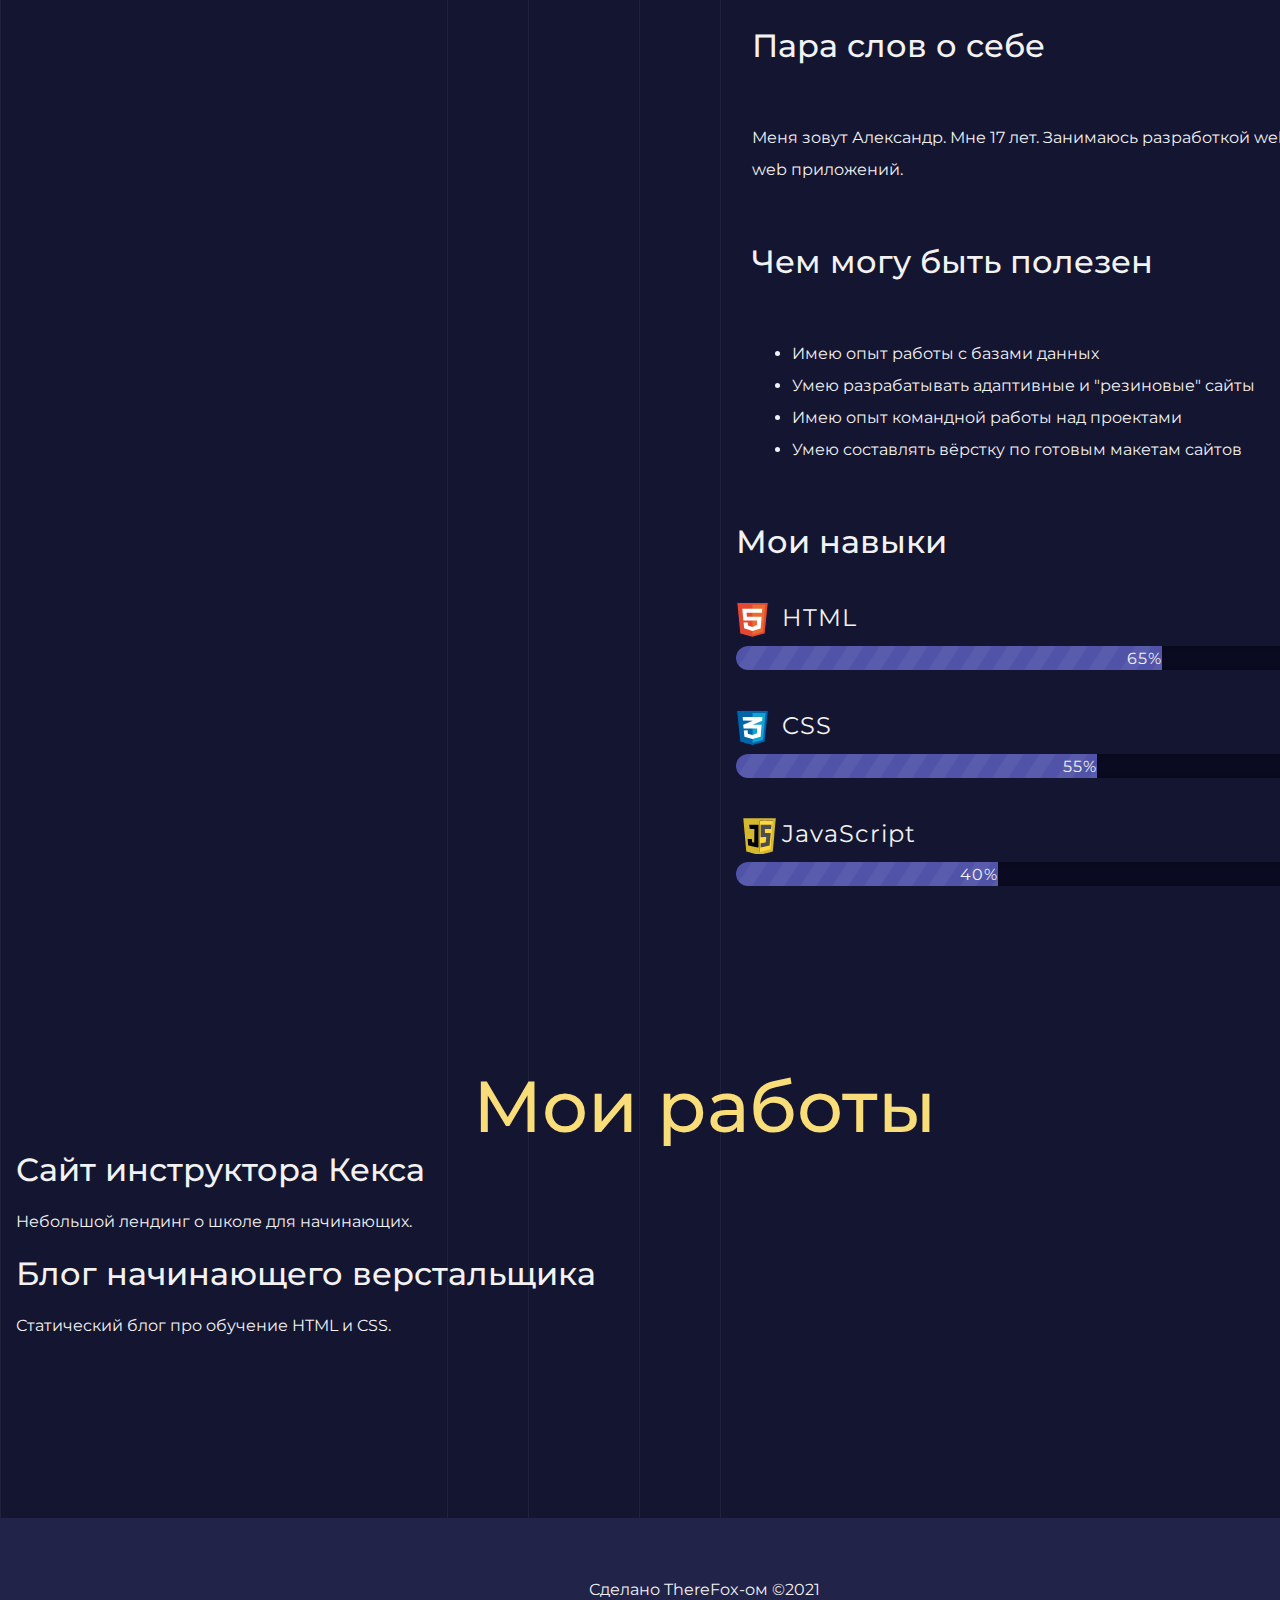
==== commit e70a9bbb: "Update index.html" ====
--- a/index.html
+++ b/index.html
@@ -58,8 +58,6 @@
         <dd class="level"><div style="width: 55%;">55%</div></dd>
         <dt class="skill-js">JavaScript</dt>
         <dd class="level"><div style="width: 40%;">40%</div></dd>
-        <dt class="skill-Python">Python</dt>
-        <dd class="level"><div style="width: 25%;">25%</div></dd>
         </dl>
         </div>
     </div>
